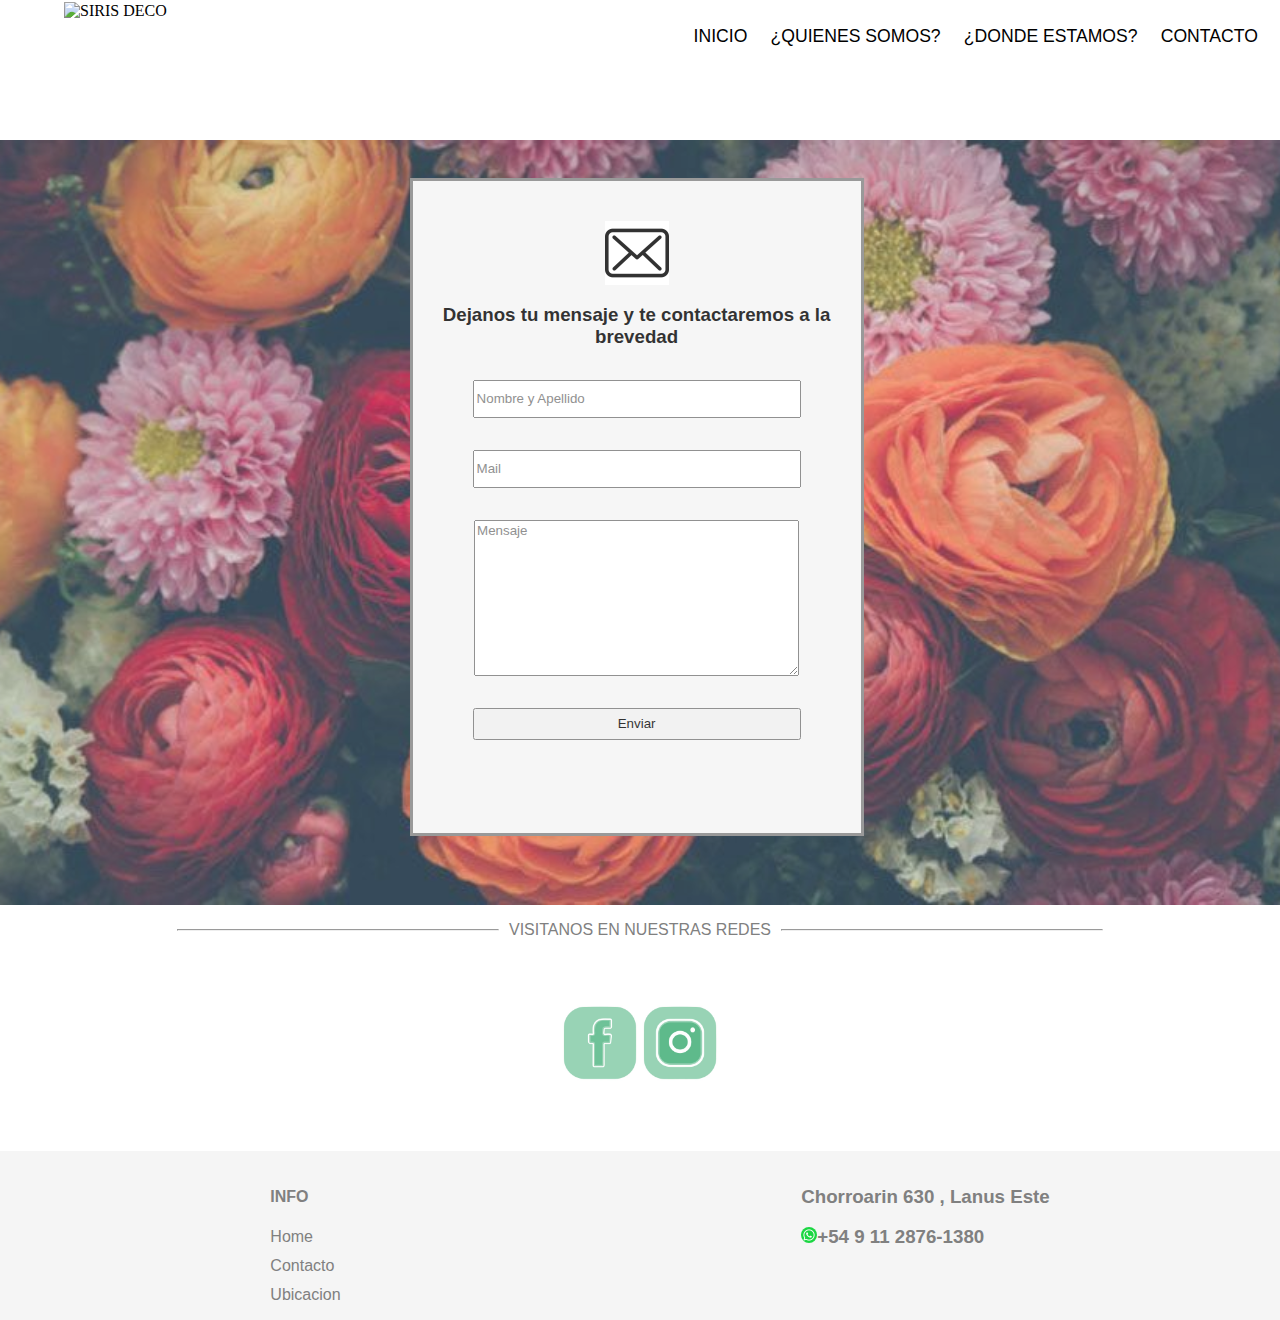
==== contacto.html @ 6574ed2d "first commit" ====
<!DOCTYPE html>
<html lang="en">
<head>
    <meta charset="UTF-8">
    <meta http-equiv="X-UA-Compatible" content="IE=edge">
    <meta name="viewport" content="width=device-width, initial-scale=1.0">
    <title>Document</title>

    <link rel="stylesheet" href="./css/contacto.css">

    
</head>

<script src="./javascript/contacto.js"></script>



<body style="margin: 0 0 0 0;">
    <!--header -->
    <header >

        <div class="header1">
        
            <img id="icon" src="C:\Users\Admin\Desktop\BELTRAN\mier - practicas profesionalizantes\proyecto final\img\icon.jpg" alt="SIRIS DECO">
        </div>    

     

        <div class="headder">        
            
            <nav >

                <a href="file:///C:/Users/Admin/Desktop/BELTRAN/mier%20-%20practicas%20profesionalizantes/proyecto%20final/index.html">INICIO</a>
                <a href="">¿QUIENES SOMOS?</a>
                <a href="file:///C:/Users/Admin/Desktop/BELTRAN/mier%20-%20practicas%20profesionalizantes/proyecto%20final/ubicacion.html">¿DONDE ESTAMOS?</a>
                <a href="file:///C:/Users/Admin/Desktop/BELTRAN/mier%20-%20practicas%20profesionalizantes/proyecto%20final/contacto.html">CONTACTO</a>
            
            </nav>
        </div>   
    </header>

    <!--formulario-->

    <div class="container">

        <div class="form">

                <div>
                    <img src="img/mensaje.jpg" alt="">
                    <h3>Dejanos tu mensaje y te contactaremos a la brevedad</h3>
                </div>

                <div>
                    <input type="text" placeholder="Nombre y Apellido" id="nom">
                </div>

                <div>
                    <input type="text" placeholder="Mail" id="mail">
                </div>

                <div>                   
                    <textarea name="textarea" id="mensaje" cols="38" rows="10" placeholder="Mensaje"></textarea>
                </div>

                <div>
                   <input id="enviar" type="button" value="Enviar" onclick="validar()"> 
                </div>
        </div>


    </div>

    <!--redes-->
    <div class="redes1">
        <div>
            <hr>
        </div>

            <div>
                <label>VISITANOS EN NUESTRAS REDES</label>
            </div>

        <div>
            <hr>
        </div>

    </div>
    
    <!--botones-->

        <div class="botones">
            <div>
                <a href="https://www.facebook.com/Siris-Jardin-Deco-103048498512797/?ref=page_internal"><img class="boton" src="img/face.jpg"></a>
            </div>

            <div>
                <a href="https://www.instagram.com/sirisjardinydeco/"><img class="boton" src="img/insta.jpg" alt=""></a>
            </div>
        </div>

        <!--footer-->
    
    <footer>
        <div>
           
            <ul>
            <H4><strong>INFO</strong></H4>
            <li><a href="home">Home</a></li>
               
            <li> <a href="contacto">Contacto</a></li>  
            
            <li><a href="ubicacion">Ubicacion</a></li> 

            </ul>
        
        </div>

        <div>
            <h3>Chorroarin 630 , Lanus Este</h3>
            <h3> <a href="https://api.whatsapp.com/send?phone=+5491128761380&text=Hola, Nececito mas informacion!"> <img src="img/what.jpg" alt=""></a>+54 9 11 2876-1380</h3>

        </div>
    </footer>
</body>
</html>
---- css/contacto.css ----
header{
    background-color: white;
    display: flex;
    justify-content: space-between;
    width: 100%;
    height: 10vh;
    margin-bottom: 2px;
}


#icon{   
    height: 10vh;
    width: 10vh;
    margin-top: 2px;
    margin-left:4rem;
    margin-bottom: 2px;     
}

.headder a{ 
    color: black;
    font-size: 1.1rem;
    margin-right: 1.2rem;
    text-decoration: none;
    font-family: Verdana, Geneva, Tahoma, sans-serif; 
}

.headder{
   
    padding-top: 2%;
    padding-right: 3px;
}

.headder a:hover{
   color:yellowgreen;
}

.container{
    background-image: url("./fondo.jpeg");
    background-position: center;
    background-size: cover;
    opacity: 0.8;
    height: 85vh;
    top: 3rem;
    position: relative;
  

   
}

.form{

    width: 35%;
    height: 80%;
    background-color: whitesmoke;
    position: absolute;
    left:32%;
    top: 5%;    
    padding-top: 2.5rem;
    text-align: center;
    font-family: Verdana, Geneva, Tahoma, sans-serif;
    border: grey solid;
  
}

.form img{
   
height: 4rem;
width: 4rem;
display: block;
margin: auto;
}

.form input{
    
    display: block;
    margin: 2rem auto;
    width: 20rem;
    height: 2rem;
    font-family: Verdana, Geneva, Tahoma, sans-serif;

}

#mensaje{
    font-family: Verdana, Geneva, Tahoma, sans-serif;
    display: block;
    margin: auto;
    
    
}

#enviar{

    width: 20.5rem;
}

.redes1{
    display: flex;
    justify-content: center;
    margin-top: 4rem;
    margin-bottom: 4rem;
   
}

.redes1 hr{
    width: 20rem;
    color: grey;   
}

.redes1 label{
padding: 0 10px 0 10px;
color:grey;
font-family: Verdana, Geneva, Tahoma, sans-serif;
}

.botones{
display: flex;
justify-content: center;
margin-bottom: 4rem;
}

.boton{
    height: 5rem;
    width: 5rem;   
}

.boton :hover{
    transform: scale(1.5);
}

footer{
    background-color: whitesmoke;
    font-family: Verdana, Geneva, Tahoma, sans-serif;
    color: grey;
    padding-top: 1rem;
    display: flex;
    justify-content: space-around;
}

footer li{
    list-style: none;     
    margin-top: 0.7rem;
}

footer a{
    text-decoration: none;
    color: grey;
}

footer img{
    height: 1rem;
    width: 1rem;
    border-radius: 70%;
}
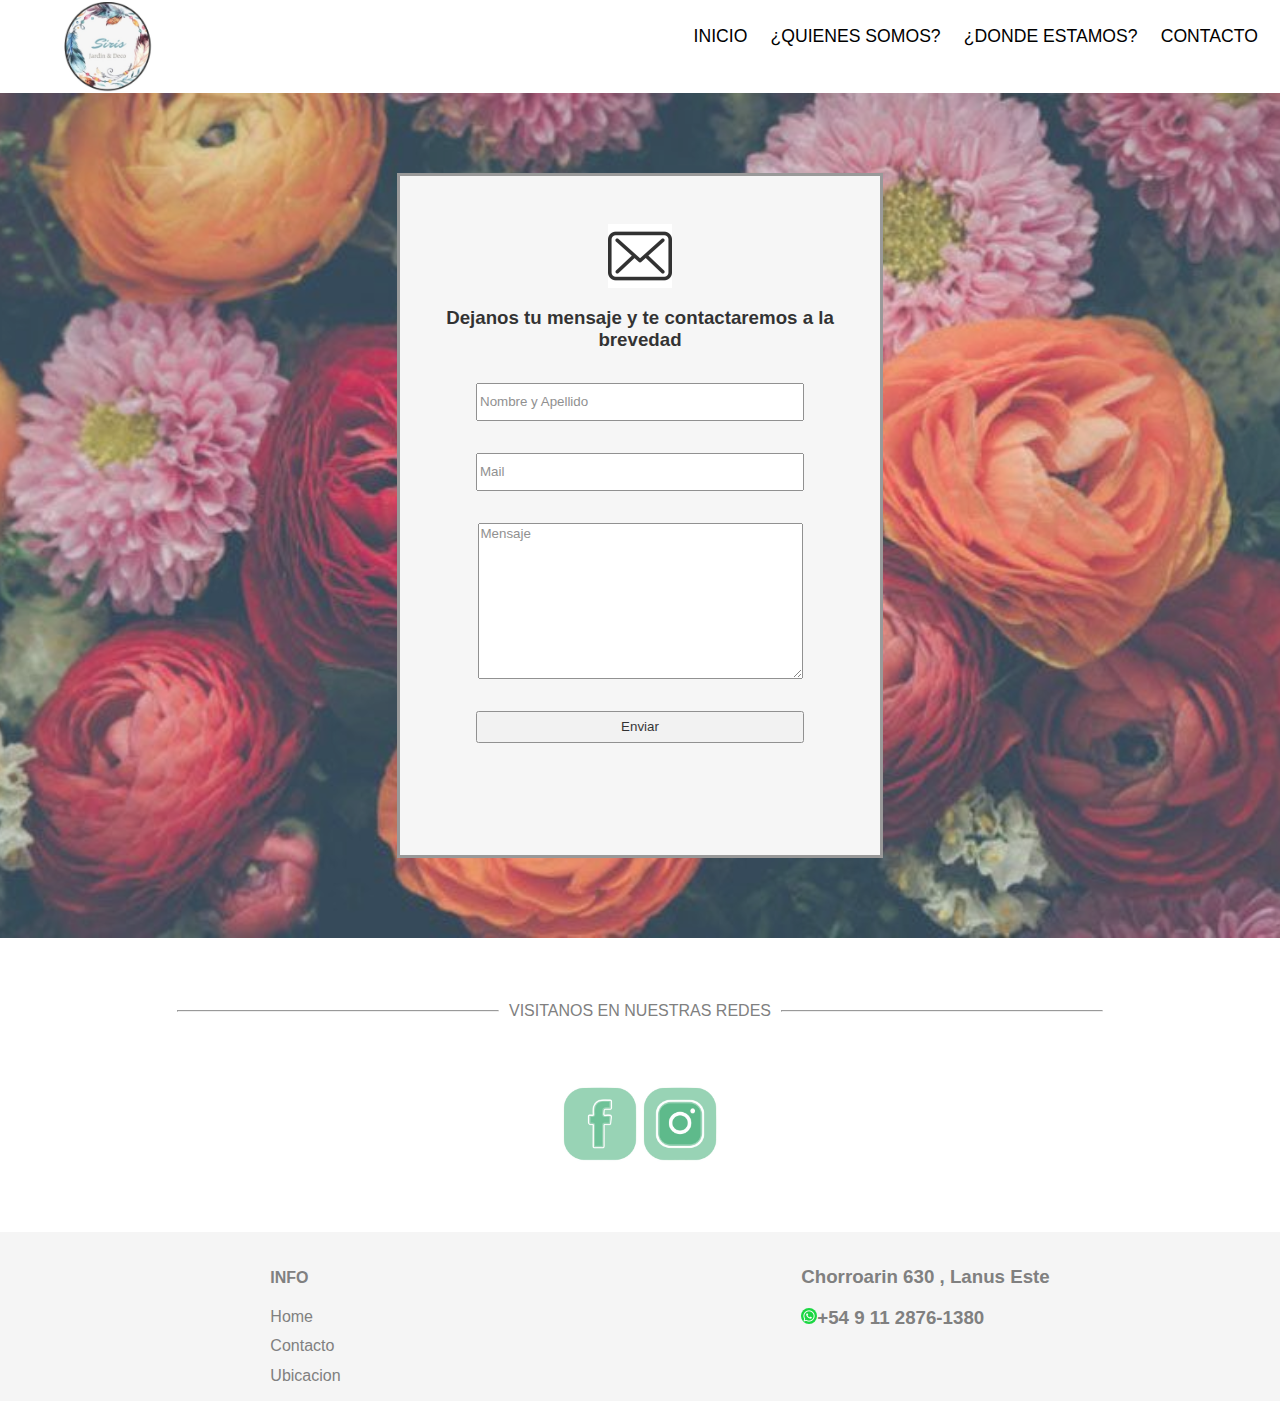
==== commit 8f64ef37: "Itoc -001 modificado el contacto" ====
--- a/contacto.html
+++ b/contacto.html
@@ -3,7 +3,7 @@
 <head>
     <meta charset="UTF-8">
     <meta http-equiv="X-UA-Compatible" content="IE=edge">
-    <meta name="viewport" content="width=device-width, initial-scale=1.0">
+    <meta name="viewport" content="width=device-width,user-scalable = no, initial-scale=1.0, maximus-sacle = 1.0,minimum-scale = 1.0">
     <title>Document</title>
 
     <link rel="stylesheet" href="./css/contacto.css">
@@ -21,7 +21,7 @@
 
         <div class="header1">
         
-            <img id="icon" src="C:\Users\Admin\Desktop\BELTRAN\mier - practicas profesionalizantes\proyecto final\img\icon.jpg" alt="SIRIS DECO">
+            <img id="icon" src="./img/icon.jpg" alt="SIRIS DECO">
         </div>    
 
      
@@ -30,10 +30,10 @@
             
             <nav >
 
-                <a href="file:///C:/Users/Admin/Desktop/BELTRAN/mier%20-%20practicas%20profesionalizantes/proyecto%20final/index.html">INICIO</a>
+                <a href="./index.html">INICIO</a>
                 <a href="">¿QUIENES SOMOS?</a>
-                <a href="file:///C:/Users/Admin/Desktop/BELTRAN/mier%20-%20practicas%20profesionalizantes/proyecto%20final/ubicacion.html">¿DONDE ESTAMOS?</a>
-                <a href="file:///C:/Users/Admin/Desktop/BELTRAN/mier%20-%20practicas%20profesionalizantes/proyecto%20final/contacto.html">CONTACTO</a>
+                <a href="./ubicacion.html">¿DONDE ESTAMOS?</a>
+                <a href="./contacto.html">CONTACTO</a>
             
             </nav>
         </div>   
@@ -43,7 +43,7 @@
 
     <div class="container">
 
-        <div class="form">
+        <form class="form">
 
                 <div>
                     <img src="img/mensaje.jpg" alt="">
@@ -55,17 +55,17 @@
                 </div>
 
                 <div>
-                    <input type="text" placeholder="Mail" id="mail">
+                    <input type="mail" placeholder="Mail" id="mail">
                 </div>
 
                 <div>                   
-                    <textarea name="textarea" id="mensaje" cols="38" rows="10" placeholder="Mensaje"></textarea>
+                    <textarea name="textarea" id="mensaje" cols="38" rows="10" placeholder="Mensaje" ></textarea>
                 </div>
 
                 <div>
                    <input id="enviar" type="button" value="Enviar" onclick="validar()"> 
                 </div>
-        </div>
+        </form>
 
 
     </div>
@@ -104,14 +104,14 @@
         <div>
            
             <ul>
-            <H4><strong>INFO</strong></H4>
-            <li><a href="home">Home</a></li>
-               
-            <li> <a href="contacto">Contacto</a></li>  
-            
-            <li><a href="ubicacion">Ubicacion</a></li> 
-
-            </ul>
+                <H4><strong>INFO</strong></H4>
+                <li><a href="file:///C:/Users/Admin/Desktop/BELTRAN/mier%20-%20practicas%20profesionalizantes/proyecto%20final/index.html">Home</a></li>
+                   
+                <li> <a href="file:///C:/Users/Admin/Desktop/BELTRAN/mier%20-%20practicas%20profesionalizantes/proyecto%20final/contacto.html">Contacto</a></li>  
+                
+                <li><a href="file:///C:/Users/Admin/Desktop/BELTRAN/mier%20-%20practicas%20profesionalizantes/proyecto%20final/ubicacion.html">Ubicacion</a></li> 
+    
+             </ul>
         
         </div>
 
--- a/css/contacto.css
+++ b/css/contacto.css
@@ -4,7 +4,7 @@
     justify-content: space-between;
     width: 100%;
     height: 10vh;
-    margin-bottom: 2px;
+    margin-bottom: 3px;
 }
 
 
@@ -22,6 +22,7 @@
     margin-right: 1.2rem;
     text-decoration: none;
     font-family: Verdana, Geneva, Tahoma, sans-serif; 
+    transition: .5s linear;
 }
 
 .headder{
@@ -32,6 +33,9 @@
 
 .headder a:hover{
    color:yellowgreen;
+    font-size: larger;
+    text-shadow: 0 0 10px green;
+
 }
 
 .container{
@@ -39,23 +43,22 @@
     background-position: center;
     background-size: cover;
     opacity: 0.8;
-    height: 85vh;
+    height: 100%;
     top: 3rem;
-    position: relative;
-  
+    display: flex;
+    justify-content: center;
 
    
 }
 
 .form{
-
+    
     width: 35%;
-    height: 80%;
+    height: 100%;
     background-color: whitesmoke;
-    position: absolute;
-    left:32%;
-    top: 5%;    
-    padding-top: 2.5rem;
+    margin-top: 5rem;
+    margin-bottom: 5rem;
+    padding: 3rem 1rem 5rem 1rem;
     text-align: center;
     font-family: Verdana, Geneva, Tahoma, sans-serif;
     border: grey solid;
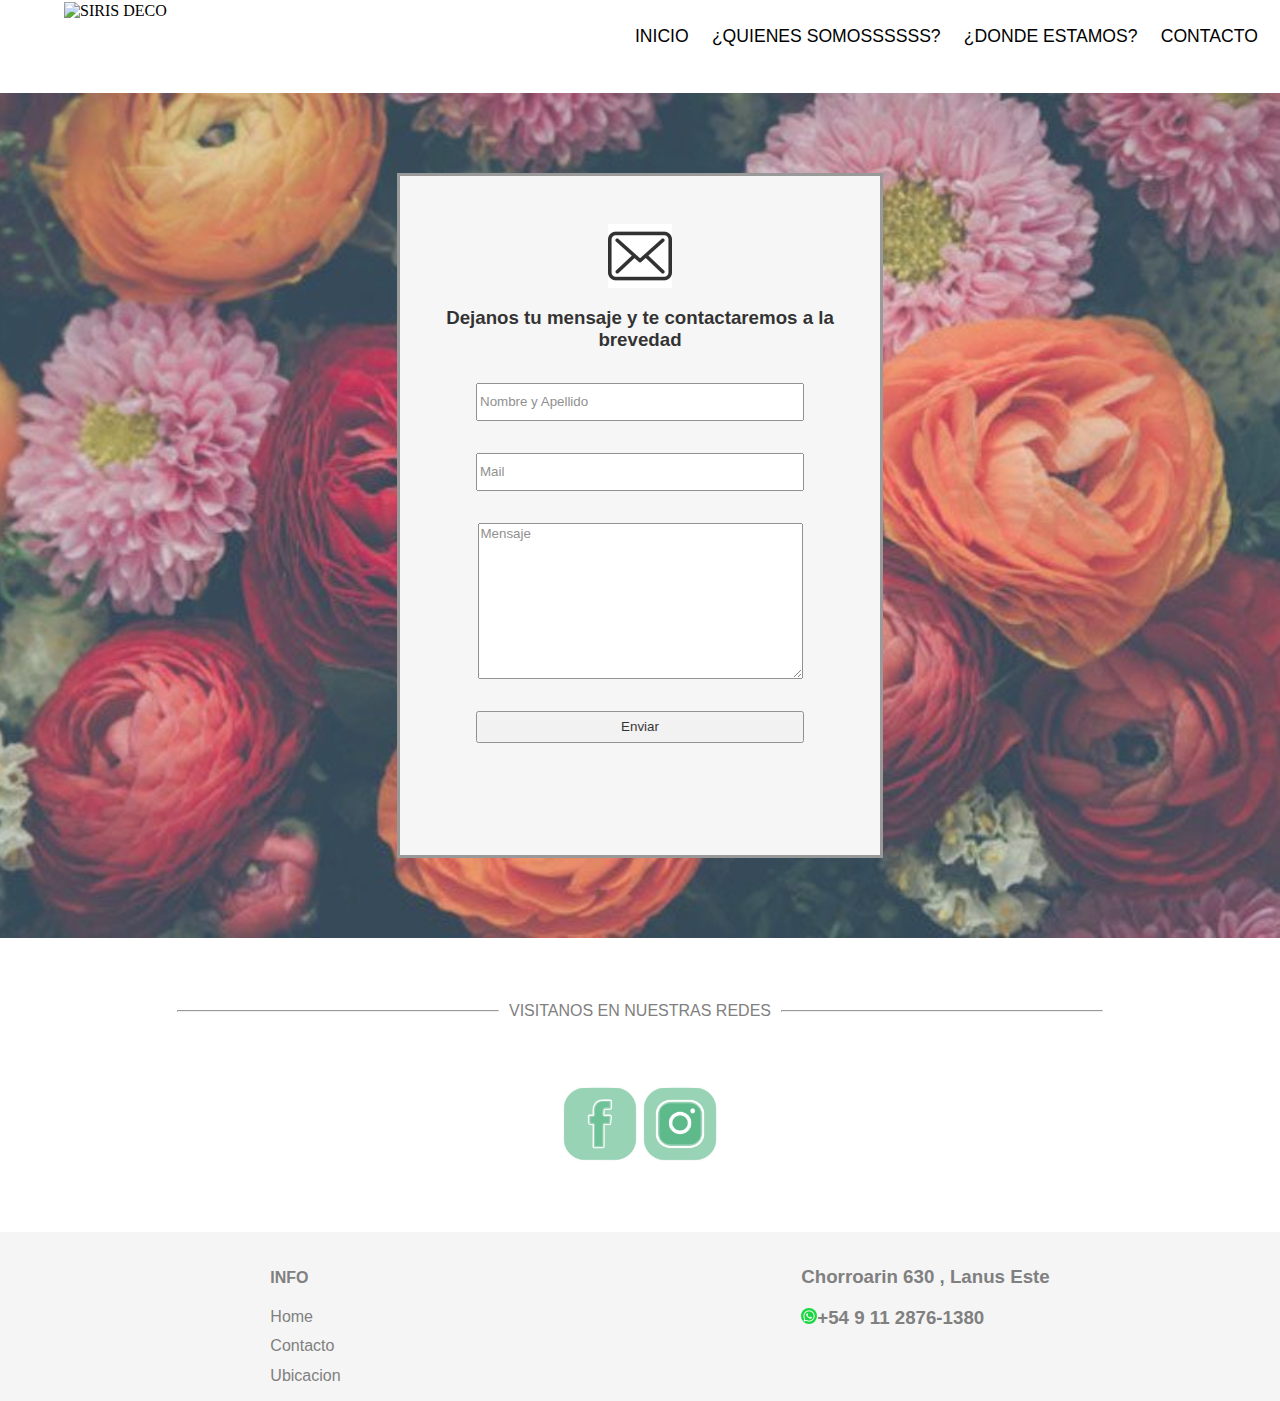
==== commit 1d3002ba: "contacto" ====
--- a/contacto.html
+++ b/contacto.html
@@ -3,7 +3,7 @@
 <head>
     <meta charset="UTF-8">
     <meta http-equiv="X-UA-Compatible" content="IE=edge">
-    <meta name="viewport" content="width=device-width,user-scalable = no, initial-scale=1.0, maximus-sacle = 1.0,minimum-scale = 1.0">
+    <meta name="viewport" content="width=device-width, initial-scale=1.0">
     <title>Document</title>
 
     <link rel="stylesheet" href="./css/contacto.css">
@@ -21,7 +21,7 @@
 
         <div class="header1">
         
-            <img id="icon" src="./img/icon.jpg" alt="SIRIS DECO">
+            <img id="icon" src="C:\Users\Admin\Desktop\BELTRAN\mier - practicas profesionalizantes\proyecto final\img\icon.jpg" alt="SIRIS DECO">
         </div>    
 
      
@@ -30,10 +30,10 @@
             
             <nav >
 
-                <a href="./index.html">INICIO</a>
-                <a href="">¿QUIENES SOMOS?</a>
-                <a href="./ubicacion.html">¿DONDE ESTAMOS?</a>
-                <a href="./contacto.html">CONTACTO</a>
+                <a href="file:///C:/Users/Admin/Desktop/BELTRAN/mier%20-%20practicas%20profesionalizantes/proyecto%20final/index.html">INICIO</a>
+                <a href="">¿QUIENES SOMOSSSSSS?</a>
+                <a href="file:///C:/Users/Admin/Desktop/BELTRAN/mier%20-%20practicas%20profesionalizantes/proyecto%20final/ubicacion.html">¿DONDE ESTAMOS?</a>
+                <a href="file:///C:/Users/Admin/Desktop/BELTRAN/mier%20-%20practicas%20profesionalizantes/proyecto%20final/contacto.html">CONTACTO</a>
             
             </nav>
         </div>   
@@ -43,7 +43,7 @@
 
     <div class="container">
 
-        <form class="form">
+        <div class="form">
 
                 <div>
                     <img src="img/mensaje.jpg" alt="">
@@ -55,17 +55,17 @@
                 </div>
 
                 <div>
-                    <input type="mail" placeholder="Mail" id="mail">
+                    <input type="text" placeholder="Mail" id="mail">
                 </div>
 
                 <div>                   
-                    <textarea name="textarea" id="mensaje" cols="38" rows="10" placeholder="Mensaje" ></textarea>
+                    <textarea name="textarea" id="mensaje" cols="38" rows="10" placeholder="Mensaje"></textarea>
                 </div>
 
                 <div>
                    <input id="enviar" type="button" value="Enviar" onclick="validar()"> 
                 </div>
-        </form>
+        </div>
 
 
     </div>
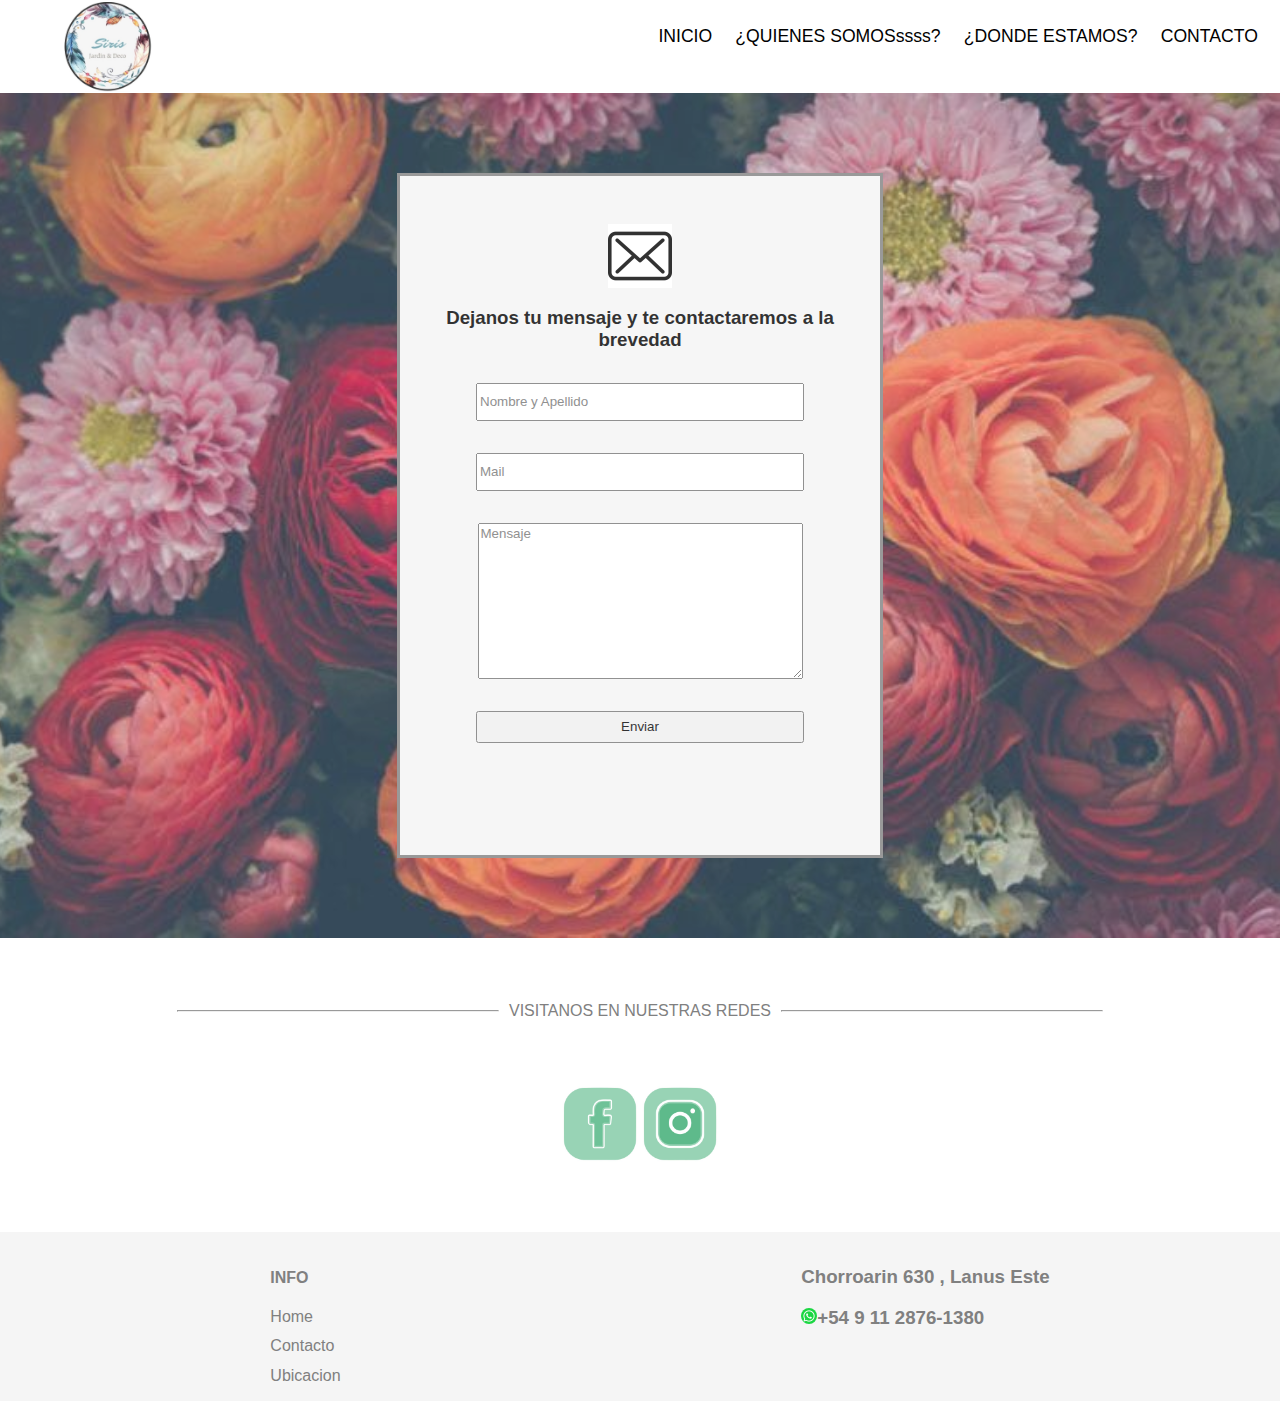
==== commit 00c002f3: "contactos cambios" ====
--- a/contacto.html
+++ b/contacto.html
@@ -3,7 +3,7 @@
 <head>
     <meta charset="UTF-8">
     <meta http-equiv="X-UA-Compatible" content="IE=edge">
-    <meta name="viewport" content="width=device-width, initial-scale=1.0">
+    <meta name="viewport" content="width=device-width,user-scalable = no, initial-scale=1.0, maximus-sacle = 1.0,minimum-scale = 1.0">
     <title>Document</title>
 
     <link rel="stylesheet" href="./css/contacto.css">
@@ -21,7 +21,7 @@
 
         <div class="header1">
         
-            <img id="icon" src="C:\Users\Admin\Desktop\BELTRAN\mier - practicas profesionalizantes\proyecto final\img\icon.jpg" alt="SIRIS DECO">
+            <img id="icon" src="./img/icon.jpg" alt="SIRIS DECO">
         </div>    
 
      
@@ -30,10 +30,10 @@
             
             <nav >
 
-                <a href="file:///C:/Users/Admin/Desktop/BELTRAN/mier%20-%20practicas%20profesionalizantes/proyecto%20final/index.html">INICIO</a>
-                <a href="">¿QUIENES SOMOSSSSSS?</a>
-                <a href="file:///C:/Users/Admin/Desktop/BELTRAN/mier%20-%20practicas%20profesionalizantes/proyecto%20final/ubicacion.html">¿DONDE ESTAMOS?</a>
-                <a href="file:///C:/Users/Admin/Desktop/BELTRAN/mier%20-%20practicas%20profesionalizantes/proyecto%20final/contacto.html">CONTACTO</a>
+                <a href="./index.html">INICIO</a>
+                <a href="">¿QUIENES SOMOSssss?</a>
+                <a href="./ubicacion.html">¿DONDE ESTAMOS?</a>
+                <a href="./contacto.html">CONTACTO</a>
             
             </nav>
         </div>   
@@ -43,7 +43,7 @@
 
     <div class="container">
 
-        <div class="form">
+        <form class="form">
 
                 <div>
                     <img src="img/mensaje.jpg" alt="">
@@ -55,17 +55,17 @@
                 </div>
 
                 <div>
-                    <input type="text" placeholder="Mail" id="mail">
+                    <input type="mail" placeholder="Mail" id="mail">
                 </div>
 
                 <div>                   
-                    <textarea name="textarea" id="mensaje" cols="38" rows="10" placeholder="Mensaje"></textarea>
+                    <textarea name="textarea" id="mensaje" cols="38" rows="10" placeholder="Mensaje" ></textarea>
                 </div>
 
                 <div>
                    <input id="enviar" type="button" value="Enviar" onclick="validar()"> 
                 </div>
-        </div>
+        </form>
 
 
     </div>
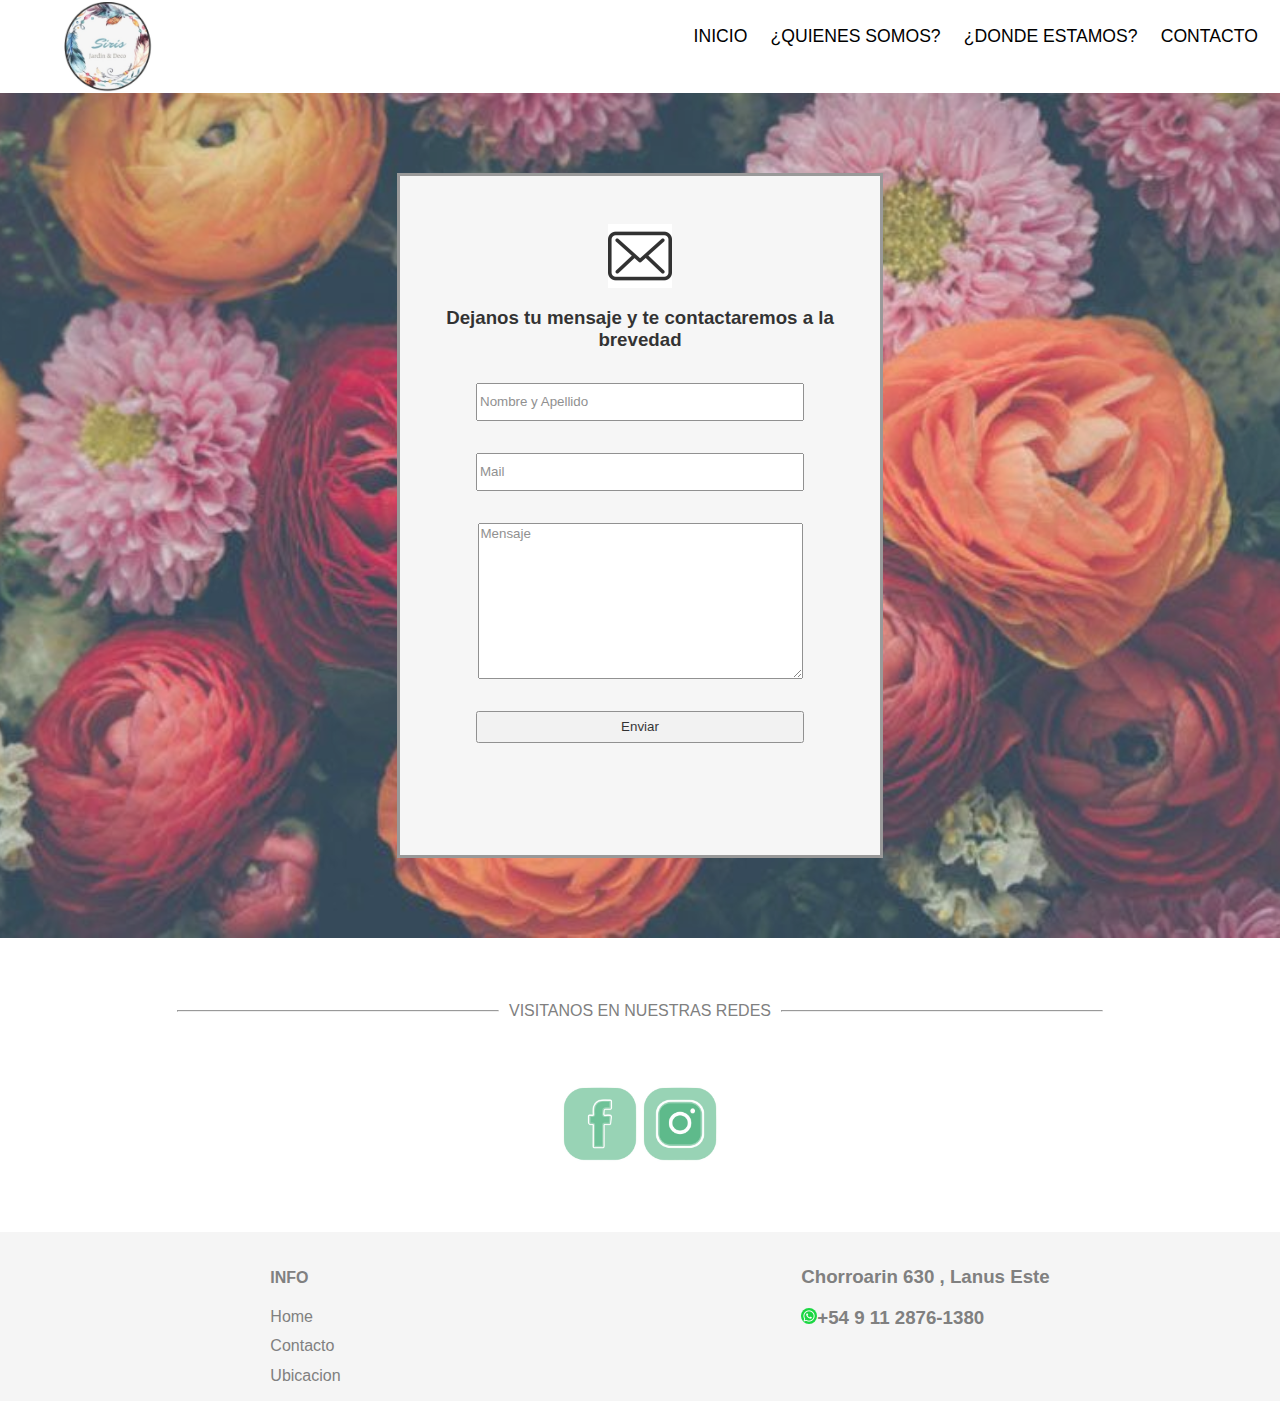
==== commit e676cd78: "Itoc-002 cambio ubicacion" ====
--- a/contacto.html
+++ b/contacto.html
@@ -31,7 +31,7 @@
             <nav >
 
                 <a href="./index.html">INICIO</a>
-                <a href="">¿QUIENES SOMOSssss?</a>
+                <a href="">¿QUIENES SOMOS?</a>
                 <a href="./ubicacion.html">¿DONDE ESTAMOS?</a>
                 <a href="./contacto.html">CONTACTO</a>
             
